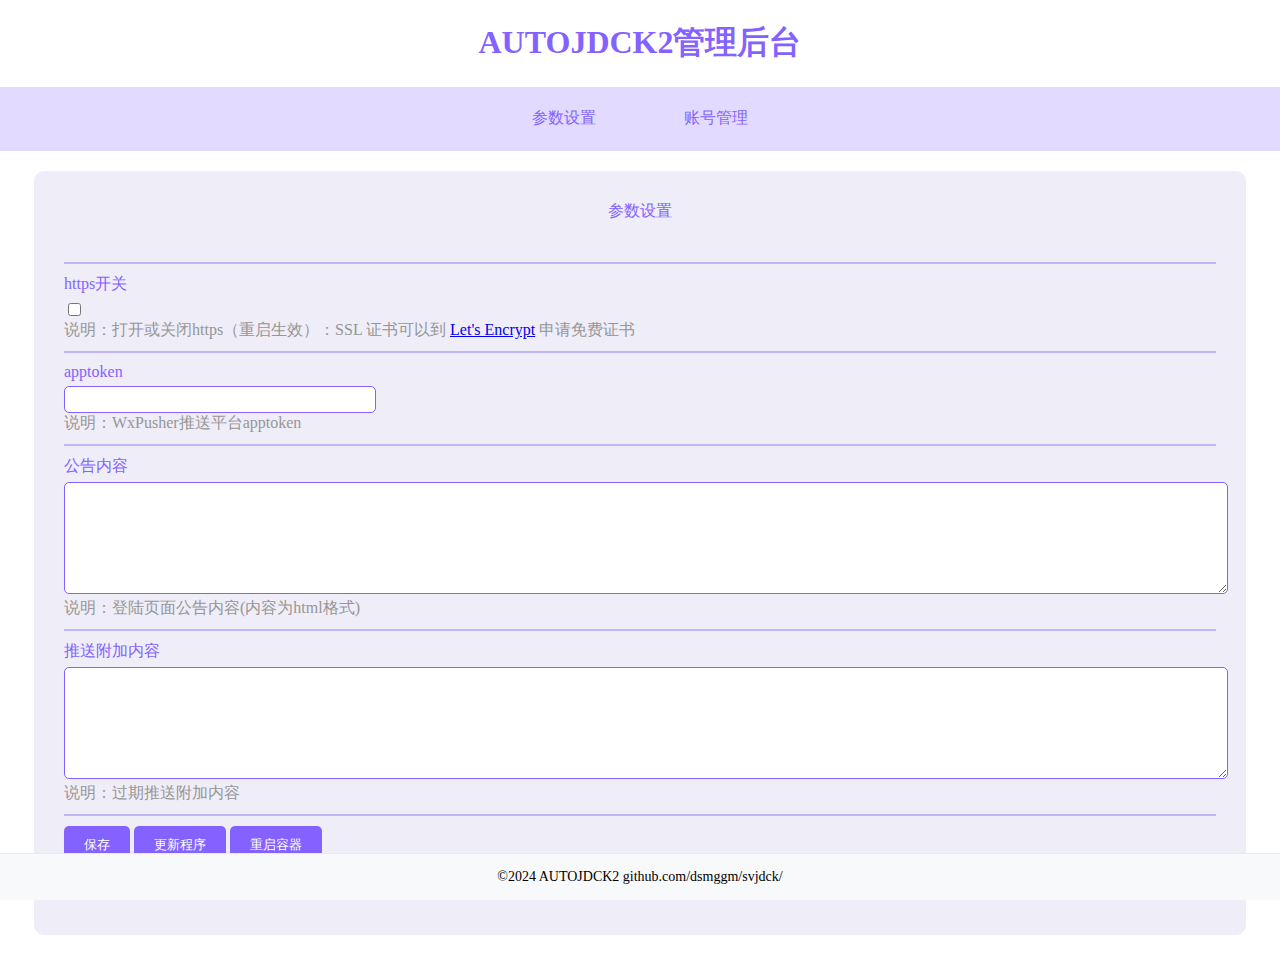
==== templates/admin_set.html @ f55cf911 "Sync svjdck folder" ====
<!DOCTYPE html>
<html lang="en">
<head>
    <meta charset="UTF-8">
    <meta name="viewport" content="width=device-width, initial-scale=1.0">
    <title>AUTOJDCK2管理后台</title>
    <link rel="icon" type="image/x-icon" href="../static/images/favicon.ico" />
    <link rel="stylesheet" href="../static/css/admin_set.css"/>
    <script src="../static/js/admin_set.js"></script>
</head>
<body>
    <h1 class="title_a">AUTOJDCK2管理后台</h1>
    <!-- 管理界面 -->
    <div class="manage_web" id="manage_web">
        <nav class="container">
          <a class="child" href="/admin/set">参数设置</a>
          <a class="child" href="/admin/users">账号管理</a>
        </nav>
    <div>
    <!-- 参数页面 -->
    <div class="set_form">
        <div class="set_box">
            <!-- 标题 -->
            <div class="set_title">参数设置</div>
            <hr class="hr_element">
            <!-- 定时 -->
            <div class="set_cron">
                <div>
                    <div class="set_value_element">https开关</div>
                    <input type="checkbox" id="https_status" data-size="small" data-on-text="开" data-off-text="关">
                    <div class="remarks">
                        说明：打开或关闭https（重启生效）：SSL 证书可以到
                        <a href="https://letsencrypt.osfipin.com/jump/share?code=RK4KXEV6" target="_blank">Let's Encrypt</a> 申请免费证书
                    </div>
                <hr class="hr_element">
            </div>
            <!-- apptoken -->
            <div class="set_apptoken">
                <div>
                    <div class="set_value_element">apptoken</div>
                    <div>
                        <input class="input_element" id="apptoken" type="text">
                        <div class="remarks">说明：WxPusher推送平台apptoken</div>
                    </div> 
                    <hr class="hr_element">
                </div>
            </div>
            <!-- 公告内容 -->
            <div class="set_gg">
                <div>
                    <div class="set_value_element">公告内容</div>
                    <div>
                        <textarea class="big_input_element" id="gg"></textarea>
                        <div class="remarks">说明：登陆页面公告内容(内容为html格式)</div>
                    </div> 
                    <hr class="hr_element">
                </div>
            </div>
            <!-- 推送附加内容 -->
            <div class="set_gg">
                <div>
                    <div class="set_value_element">推送附加内容</div>
                    <div>
                        <textarea class="big_input_element" id="pushtext"></textarea>
                        <div class="remarks">说明：过期推送附加内容</div>
                    </div> 
                    <hr class="hr_element">
                </div>
            </div>
            <!-- 保存按钮 -->
            <button class="savesettings" id="savesettings" onclick="savesettings()">保存</button>
            <button class="savesettings" id="update" onclick="update_all()">更新程序</button>
            <button class="savesettings" id="update" onclick="reboot()">重启容器</button>
            <div class="version_date">
                <div>
                    <div id="ver">当前版本：</div>
                </div>
                <div>
                    <div id="auth_date">授权到期日期：</div>
                </div>
            </div>
        </div>
    </div>
</div>
</div>
  <footer>
    <p>&copy;2024 AUTOJDCK2  github.com/dsmggm/svjdck/</p>
  </footer>
</body>
</html>
---- static/css/admin_set.css ----
.title_a{display:flex;justify-content:center;margin:10 auto;color:#8462ff}.manage_web{flex-direction:column}.container{height:4rem;width:100%;display:flex;justify-content:center;align-items:center;gap:3rem;background-color:#e2dbff}.child{color:#8462ff;text-decoration:none;padding:10px 20px;border-radius:5px;transition:background-color .3s}.child:hover{color:#fff;background-color:#8462ff}.child:active{background-color:#624abb;transform:scale(.95)}.set_form{display:flex;justify-content:center;margin:20px auto}.set_box{width:90%;background-color:rgba(98,74,187,.1);border-radius:10px;padding:30px}.hr_element{background-color:rgba(150,124,243,.5);border:none;height:2px;margin:10px 0}.set_value_element{margin:5px 0;color:#8462ff}.savesettings{color:#fff;background-color:#8462ff;text-decoration:none;padding:10px 20px;border-radius:5px;transition:background-color .3s;border:none}.savesettings:hover{color:#fff;background-color:#7d58ff}.savesettings:active{background-color:#624abb;transform:scale(.95)}.version_date{margin:10px;gap:30px;text-align:center;color:#8462ff;display:flex;justify-content:center}.set_title{display:flex;justify-content:center;color:#8462ff;margin-bottom:40px}.input_element{border-radius:5px;outline:0;border:1px solid #8462ff;padding:5px;width:100%;max-width:300px}.big_input_element{border-radius:5px;outline:0;border:1px solid #8462ff;padding:5px;width:100%;height:100px}.remarks{color:#969696}body{margin:0;padding:0}footer{position:fixed;bottom:0;width:100%;text-align:center;padding:1px 0;background-color:#f8f9fa;border-top:1px solid #e9ecef;font-size:.875em}
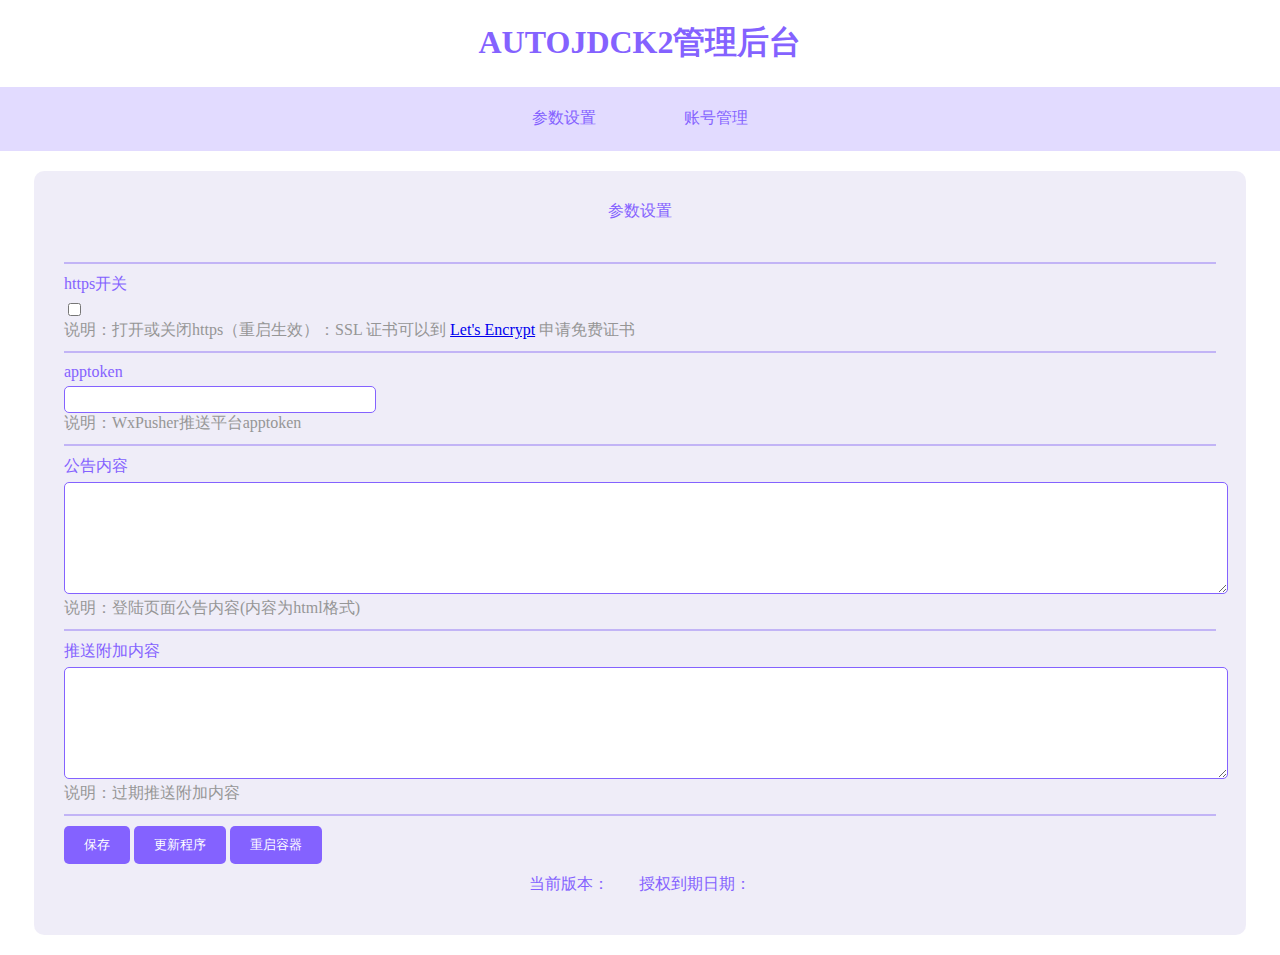
==== commit d82535b3: "Sync svjdck folder" ====
--- a/templates/admin_set.html
+++ b/templates/admin_set.html
@@ -83,8 +83,5 @@
     </div>
 </div>
 </div>
-  <footer>
-    <p>&copy;2024 AUTOJDCK2  github.com/dsmggm/svjdck/</p>
-  </footer>
 </body>
 </html>